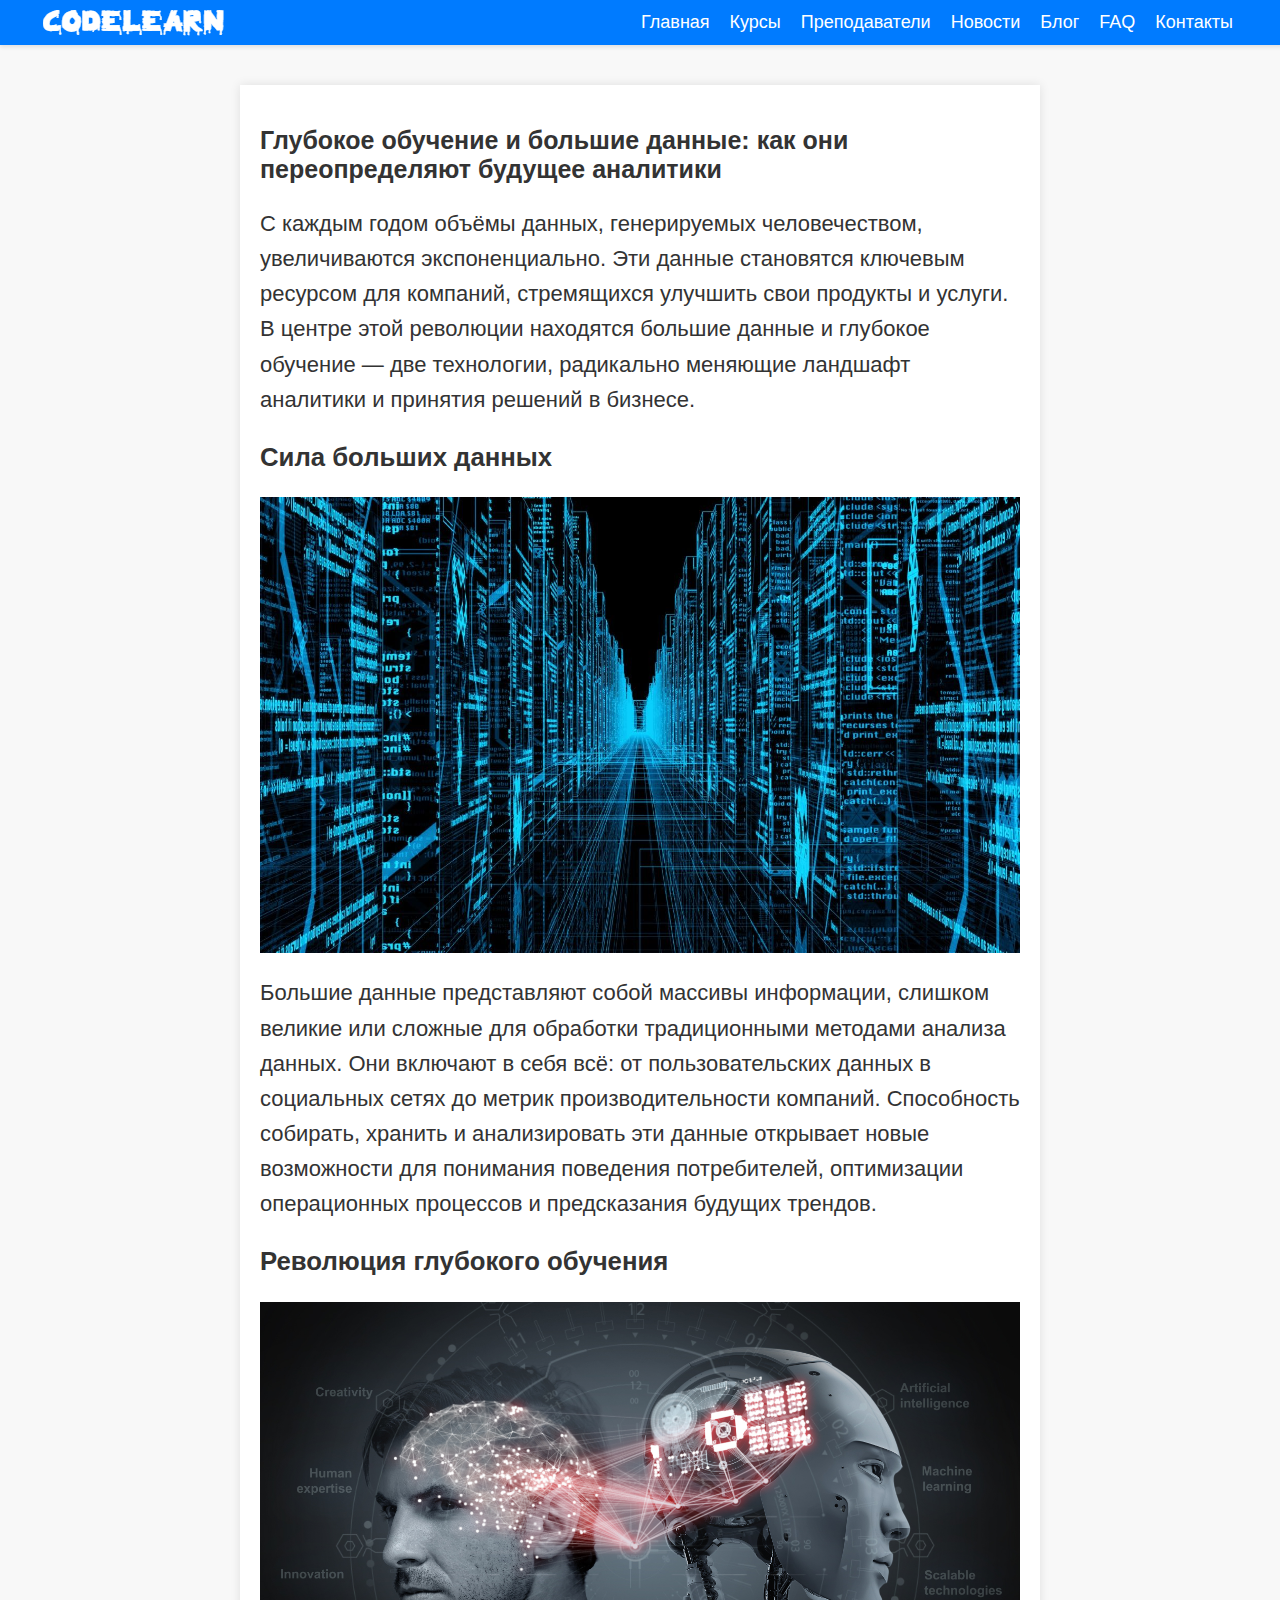
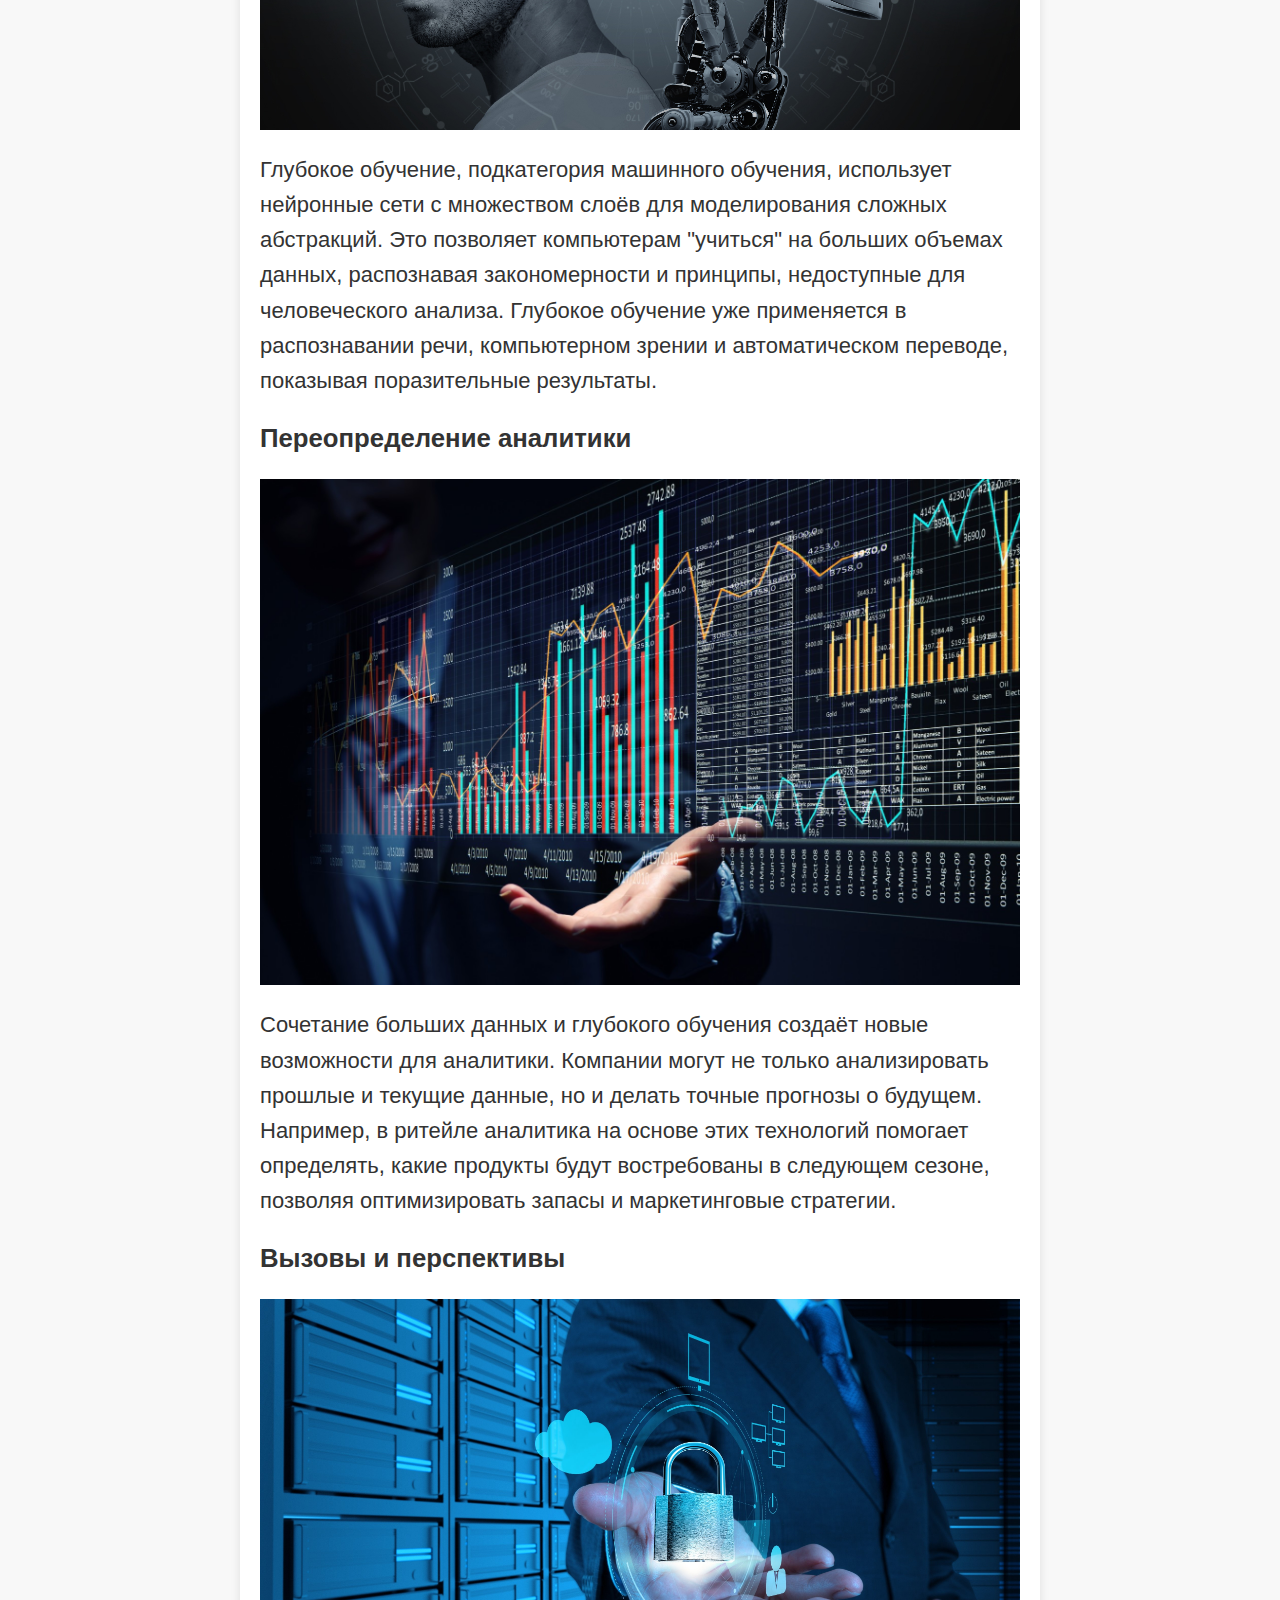
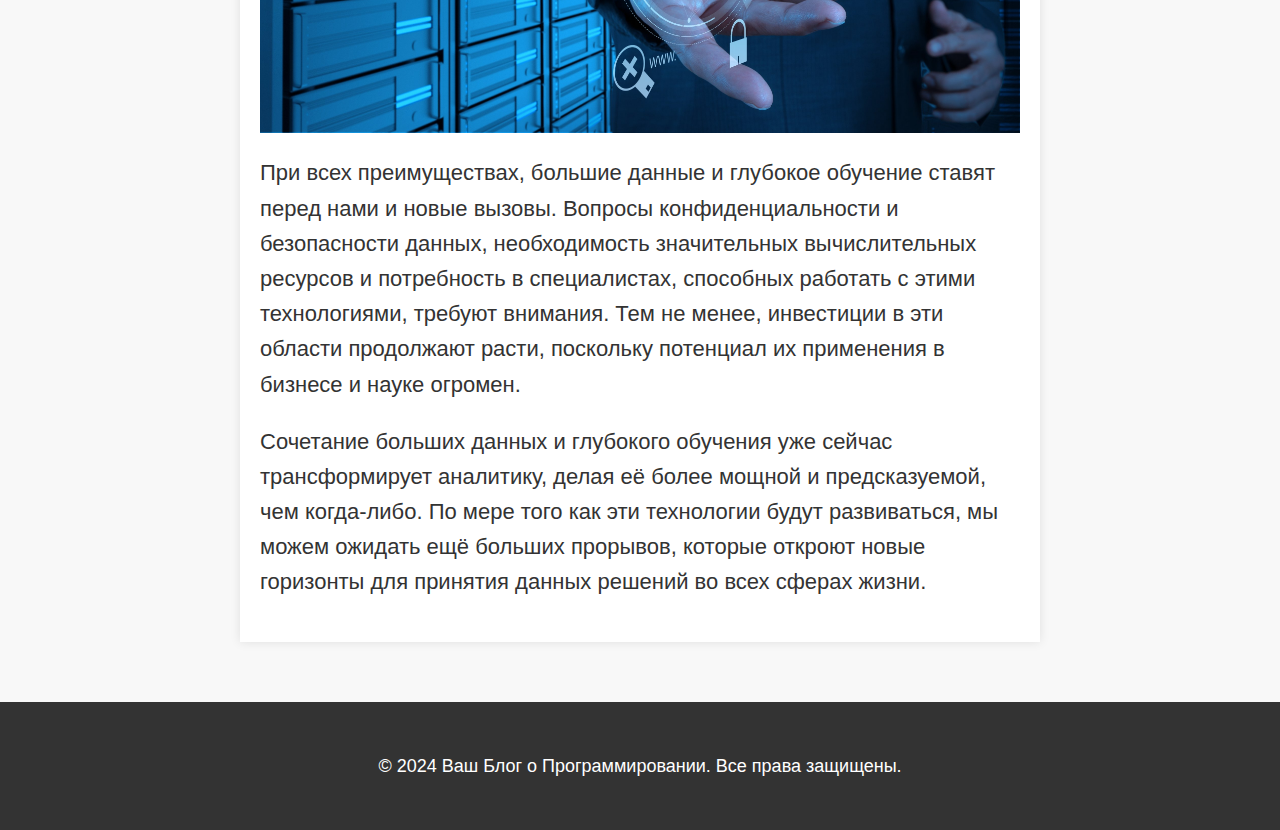
==== blog/article_five.html @ 9b8aef6d "Add files via upload" ====
<!DOCTYPE html>
<html lang="ru">
<head>
    <meta charset="UTF-8">
    <title>Статья</title>
    <link rel="stylesheet" href="/styles/style.css"> 
    <link rel="stylesheet" href="/styles/styles_for_blog.css"> 
</head>
<body>
    <header>
        <div class="container">
            <div class="logo"><a href="/index.html"><img src="/images/general/logo.png" alt="Логотип"></a></div>
            <nav>
                <ul>
                    <li><a href="/index.html">Главная</a></li>
                    <li><a href="#courses">Курсы</a></li>
                    <li><a href="#teachers">Преподаватели</a></li>
                    <li><a href="#news">Новости</a></li>
                    <li><a href="#blog">Блог</a></li>
                    <li><a href="#faq">FAQ</a></li>
                    <li><a href="#contact">Контакты</a></li>
                </ul>
            </nav>
        </div>
    </header>
    <main>
        <article>
            <h2>Глубокое обучение и большие данные: как они переопределяют будущее аналитики</h2>
            <p>С каждым годом объёмы данных, генерируемых человечеством, увеличиваются экспоненциально. Эти данные становятся ключевым ресурсом для компаний, стремящихся улучшить свои продукты и услуги. В центре этой революции находятся большие данные и глубокое обучение — две технологии, радикально меняющие ландшафт аналитики и принятия решений в бизнесе.</p>
            <h3>Сила больших данных</h3>
            <img src="/images/article_five/array_information.jpg" alt="array information">
            <p>Большие данные представляют собой массивы информации, слишком великие или сложные для обработки традиционными методами анализа данных. Они включают в себя всё: от пользовательских данных в социальных сетях до метрик производительности компаний. Способность собирать, хранить и анализировать эти данные открывает новые возможности для понимания поведения потребителей, оптимизации операционных процессов и предсказания будущих трендов.</p>
            <h3>Революция глубокого обучения</h3>
            <img src="/images/article_five/machine_learning.jpg" alt="machine learning">
            <p>Глубокое обучение, подкатегория машинного обучения, использует нейронные сети с множеством слоёв для моделирования сложных абстракций. Это позволяет компьютерам "учиться" на больших объемах данных, распознавая закономерности и принципы, недоступные для человеческого анализа. Глубокое обучение уже применяется в распознавании речи, компьютерном зрении и автоматическом переводе, показывая поразительные результаты.</p>
            <h3>Переопределение аналитики</h3>
            <img src="/images/article_five/analityc.jpg" alt="analityc">
            <p>Сочетание больших данных и глубокого обучения создаёт новые возможности для аналитики. Компании могут не только анализировать прошлые и текущие данные, но и делать точные прогнозы о будущем. Например, в ритейле аналитика на основе этих технологий помогает определять, какие продукты будут востребованы в следующем сезоне, позволяя оптимизировать запасы и маркетинговые стратегии.</p>
            <h3>Вызовы и перспективы</h3>
            <img src="/images/article_five/data_sequre.jpg" alt="data sequre">
            <p>При всех преимуществах, большие данные и глубокое обучение ставят перед нами и новые вызовы. Вопросы конфиденциальности и безопасности данных, необходимость значительных вычислительных ресурсов и потребность в специалистах, способных работать с этими технологиями, требуют внимания. Тем не менее, инвестиции в эти области продолжают расти, поскольку потенциал их применения в бизнесе и науке огромен.</p>
            <p>Сочетание больших данных и глубокого обучения уже сейчас трансформирует аналитику, делая её более мощной и предсказуемой, чем когда-либо. По мере того как эти технологии будут развиваться, мы можем ожидать ещё больших прорывов, которые откроют новые горизонты для принятия данных решений во всех сферах жизни.</p>
        </article>
    </main>
    <footer>
        <p>&copy; 2024 Ваш Блог о Программировании. Все права защищены.</p>
    </footer>
</body>
</html>
---- styles/style.css ----
/* Основные стили */
body {
    font-family: 'Arial', sans-serif;
    margin: 0;
    padding: 0;
    background-color: #f0f0f0;
    color: #333;
}

.body-no-scroll {
    overflow: hidden; /* Отключает прокрутку на странице */
    height: 100%; /* Задаёт фиксированную высоту */
}

.container {
    max-width: 1200px;
    min-width: 960px;
    margin: auto;
    padding: 20px;
}

h1, h2, h3 {
    color: #333;
}

a {
    color: #007bff;
    text-decoration: none;
}

a:hover {
    opacity: 0.7;
}

ul {
    list-style: none;
    padding: 0;
}

/* Шапка */
header {
    background-color: #007bff; /* Измените на желаемый цвет */
    color: white;
    width: 100%;
    top: 0;
    left: 0;
    z-index: 1000; /* Убедитесь, что шапка всегда наверху */
    box-shadow: 0 2px 4px rgba(0, 0, 0, 0.1); /* Небольшая тень для выделения */
}

header .container {
    max-width: 1200px;
    margin: auto;
    display: flex;  
    justify-content: space-between;
    align-items: center;
    padding: 3px;
}

nav ul {
    list-style: none;
    display: flex;
    margin: 0;
    padding: 0;
}

nav ul li {
    margin-left: 5px;
}


nav ul li a {
    color: white;
    text-decoration: none;
    transition: background-color 0.3s ease;
}


.logo {
    font-size: 20px;
    font-weight: bold;
}

/* Основное содержимое */
main {
    padding: 20px 0;
}

section {
    margin-bottom: 20px;
}

/* Формы обратной связи */
form {
    background-color: #f9f9f9;
    padding: 20px;
    border-radius: 8px;
    box-shadow: 0 2px 5px rgba(0,0,0,0.1);
}

.form-group {
    margin-bottom: 20px;
}

.form-group label {
    display: block;
    margin-bottom: 5px;
}

.form-group input[type="text"],
.form-group input[type="email"],
.form-group textarea {
    width: 100%;
    padding: 10px;
    border: 1px solid #ccc;
    border-radius: 4px;
    box-sizing: border-box; /* Добавляет padding в общую ширину и высоту элемента, обеспечивая более предсказуемое расположение */
}

.form-group textarea {
    resize: vertical; /* Позволяет пользователю изменять размер только по вертикали */
}

button[type="submit"] {
    background-color: #007bff;
    color: white;
    padding: 10px 20px;
    border: none;
    border-radius: 4px;
    cursor: pointer;
    font-size: 16px;
}

button[type="submit"]:hover {
    background-color: #0056b3;
}

/*Стили для Главной секции*/
#welcome {
    background-color: #e8effc;
    padding: 40px 0;
}

#welcome > .container {
    max-width: 800px;
    margin: auto;
    padding: 0 20px;
}

#welcome > h2 {
    color: #2a2f45;
    font-family: 'Segoe UI', Tahoma, Geneva, Verdana, sans-serif;
    text-align: center;
}

#welcome > p {
    color: #4a4f5c;
    font-family: 'Segoe UI', Tahoma, Geneva, Verdana, sans-serif;
    text-align: justify;
    line-height: 1.8;
}

.features {
    background-color: #ffffff;
    border-radius: 8px;
    box-shadow: 0 4px 6px rgba(0, 0, 0, 0.1);
    margin-top: 25px;
    padding: 20px;
}

.features h3 {
    color: #2a2f45;
}

.features ul {
    list-style-type: none;
    padding: 0;
}

.features li {
    padding: 5px 0;
    color: #4a4f5c;
}

/* Стили для секции teacher */
/* Стили для обертки списка преподавателей */
/* Очистка float */

#teachersList::after {
    content: "";
    display: table;
    clear: both;
}

.teacher-item {
    float: left;
    width: 23%;
    margin: 1%;
    box-sizing: border-box;
    padding: 10px;
    background-color: #f9f9f9;
    box-shadow: 0 2px 4px rgba(0, 0, 0, 0.1);
    height: 350px; /* Пример фиксированной высоты */
    overflow: hidden; /* Скрывает содержимое, выходящее за пределы карточки */
    text-align: center;
}

/* Стилизация фотографии преподавателя */
.teacher-photo {
    width: 100px; /* Ширина фото */
    height: 100px; /* Высота фото */
    border-radius: 50%; /* Делаем фото круглым */
    object-fit: cover; /* Обрезка фото для заполнения контейнера */
    margin-bottom: 15px; /* Отступ снизу */
}

/* Стили для текстовой информации о преподавателе */
.teacher-info h3, .teacher-info p {
    text-align: center;
    margin: 5px 0; /* Небольшой отступ для заголовков и абзацев */
}

/* Стилизация кнопки "Задать вопрос" */
#askQuestionBtn {
    display: block; /* Позволяет применить margin: auto */
    width: auto; /* Ширина кнопки будет определяться её содержимым */
    padding: 10px 20px; /* Внутренние отступы для увеличения размера кнопки */
    margin: 20px auto; /* Верхний и нижний отступы 20px, auto по бокам для центрирования */
    background-color: #007bff; /* Синий фон кнопки */
    color: white; /* Белый текст */
    border: none; /* Убрать стандартную рамку кнопки */
    border-radius: 5px; /* Скруглённые углы */
    cursor: pointer; /* Курсор в виде руки при наведении */
    font-size: 16px; /* Размер шрифта текста в кнопке */
}

.intro-text {
    font-size: 18px; /* Увеличиваем размер шрифта для лучшей читаемости */
    color: #333; /* Темно-серый цвет текста для улучшения контраста */
    margin-bottom: 20px; /* Добавляем отступ снизу для визуального разделения текста и кнопки */
    padding: 0 15px; /* Паддинги по бокам для предотвращения прилипания текста к краям контейнера */
    text-align: justify; /* Выравниваем текст по ширине для более аккуратного вида */
    line-height: 1.6; /* Увеличиваем межстрочный интервал для лучшей читаемости */
    border-left: 4px solid #007bff; /* Добавляем левую границу для выделения */
    background-color: #f9f9f9; /* Светлый фоновый цвет для выделения абзаца */
    box-shadow: 0px 2px 4px rgba(0,0,0,0.1); /* Небольшая тень для добавления глубины */
}

#askQuestionBtn:hover {
    background-color: #0056b3; /* Темно-синий фон при наведении */
}

/* Стиль модального окна */
.modal {
    display: none; /* Скрыть модальное окно по умолчанию */
    position: fixed; /* Оставаться на месте при прокрутке */
    z-index: 1000; /* Сидеть над другими элементами */
    left: 0;
    top: 0;
    width: 100%; /* Полная ширина */
    height: 100%; /* Полная высота */
    overflow: hidden; /* Отключить прокрутку внутри модального окна */
    background-color: rgba(0,0,0,0.4); /* Черный с небольшой прозрачностью */
}


/* Стиль контента модального окна */
.modal-content {
    background-color: #fefefe;
    margin: 15% auto; /* 15% от верха и центрировано по горизонтали */
    padding: 20px;
    border: 1px solid #888;
    width: 80%; /* Можете настроить ширину */
    max-width: 600px; /* Максимальная ширина */
    border-radius: 5px; /* Скругленные углы */
}

/* Стилизация выпадающего списка */
select {
    display: block;
    width: 100%; /* Занимает всю ширину контейнера */
    padding: 8px 10px; /* Паддинги для удобства */
    margin-bottom: 10px; /* Отступ снизу */
    font-size: 16px; /* Размер текста */
    line-height: 1.5;
    border: 1px solid #ccc; /* Граница */
    border-radius: 5px; /* Скруглённые углы */
    -webkit-appearance: none; /* Убираем стандартный стиль в WebKit-браузерах */
    -moz-appearance: none; /* Убираем стандартный стиль в Firefox */
    appearance: none; /* Убираем стандартный внешний вид */
    background-color: #fff; /* Фоновый цвет */
    background-image: url('data:image/svg+xml;utf8,<svg xmlns="http://www.w3.org/2000/svg" width="14" height="12" viewBox="0 0 14 12"><polygon fill="rgba(0, 0, 0, 0.5)" points="1,1 7,9 13,1 "/></svg>'); /* Иконка стрелки */
    background-repeat: no-repeat;
    background-position: right 10px center; /* Позиционирование иконки стрелки */
    background-size: 14px; /* Размер иконки стрелки */
    cursor: pointer; /* Курсор в виде указателя */
}

/* Стилизация при фокусе на select */
select:focus {
    outline: none; /* Убираем стандартную обводку при фокусе */
    border-color: #64B5F6; /* Цвет границы при фокусе */
}

/* Стиль кнопки закрытия */
.close-button {
    color: #aaa;
    float: right;
    font-size: 28px;
    font-weight: bold;
}

.close-button:hover,
.close-button:focus {
    color: black;
    text-decoration: none;
    cursor: pointer;
}

/* Стили для формы внутри модального окна */
.form-group {
    margin-bottom: 10px;
}

.form-group label {
    display: block;
    margin-bottom: 5px;
}

.form-group input[type="email"],
.form-group textarea {
    width: 100%;
    padding: 10px;
    margin-top: 5px;
    border: 1px solid #ccc;
    border-radius: 4px;
}

input[type="submit"] {
    background-color: #007bff;
    color: white;
    padding: 10px 20px;
    border: none;
    border-radius: 5px;
    cursor: pointer;
}

input[type="submit"]:hover {
    background-color: #0056b3;
}

#showTeachersBtn {
    padding: 10px 20px;
    background-color: #007bff; /* Цвет фона */
    color: white; /* Цвет текста */
    border: none; /* Убираем стандартную рамку */
    border-radius: 5px; /* Скругляем углы */
    cursor: pointer; /* Курсор в виде указателя */
    outline: none; /* Убираем контур при фокусе */
    transition: background-color 0.3s; /* Плавное изменение цвета фона при наведении */
}

#showTeachersBtn:hover {
    background-color: #0056b3; /* Цвет фона при наведении */
}


/* Стили для блога */
.blog-posts {
    display: grid;
    grid-template-columns: repeat(auto-fill, minmax(300px, 1fr));
    gap: 20px;
    padding: 20px 0;
}

.blog-post {
    background-color: #ffffff;
    border-radius: 8px;
    box-shadow: 0 2px 4px rgba(0,0,0,0.1);
    overflow: hidden;
    transition: transform 0.3s ease, box-shadow 0.3s ease;
}

.blog-post:hover {
    transform: translateY(-5px);
    box-shadow: 0 4px 8px rgba(0,0,0,0.2);
}

.blog-post img {
    width: 100%;
    height: 200px;
    object-fit: cover; /* Обеспечивает, что изображения будут красиво обрезаны, чтобы соответствовать размерам */
}

.blog-post-content {
    padding: 15px;
}

.blog-post-title {
    margin: 0;
    padding: 10px 0;
    font-size: 20px;
    color: #333;
}

.blog-post-description {
    font-size: 16px;
    color: #666;
}

/* Ссылки внутри блога для улучшения навигации */
.blog-post a {
    display: inline-block;
    margin-top: 15px;
    color: #007bff;
}

.blog-post a:hover {
    text-decoration: underline;
}

/* Стили для секции FAQ */
.faq-item {
    margin-bottom: 10px;
    border-radius: 5px;
    background-color: #f7f7f7;
    box-shadow: 0 2px 4px rgba(0, 0, 0, 0.1);
}

.faq-question {
    padding: 15px;
    margin: 0;
    cursor: pointer;
    position: relative;
    font-weight: 600;
    color: #333;
    background-color: #e9ecef;
    border-radius: 5px 5px 0 0;
}

.faq-question::after {
    content: '\002B';
    position: absolute;
    right: 20px;
    font-size: 20px;
    color: #007bff;
    transition: transform 0.3s ease;
}

.faq-question.active::after {
    transform: rotate(45deg);
}

.faq-answer {
    display: none;
    padding: 15px;
    color: #666;
    background-color: #fff;
    border-top: none;
    font-size: 16px;
    line-height: 1.5;
    border-radius: 0 0 5px 5px;
}

.faq-item:last-child .faq-answer {
    border-radius: 0 0 5px 5px;
}

/* Анимация для ответов */
.faq-answer {
    overflow: hidden;
    transition: height 0.3s ease-out;
    height: 0;
}

.faq-answer.active {
    height: auto; /* Это значение будет переопределено в JavaScript */
    display: block;
}


/* Отступы и выравнивание для контейнера формы */
#contact .container {
    max-width: 600px; /* Лимитирует максимальную ширину формы для лучшей читаемости на больших экранах */
    margin: auto;
}

/* Карусель с новостями */
.news-carousel {
    position: relative;
    width: 100%;
    overflow: hidden;
}

.carousel-item {
    display: none;
    width: 100%;
    text-align: center;
}


.carousel-item.active {
    display: block;
}

.carousel-item img {
    width: 100%;
    max-height: 400px;
    object-fit: cover;
}

.carousel-caption {
    background-color: rgba(0, 0, 0, 0.7);
    color: #f0f0f0;
    padding: 20px;
    position: absolute;
    bottom: 0;
    width: 100%;
    text-align: left;
}

.carousel-indicators {
    position: absolute;
    bottom: 10px;
    left: 0;
    right: 0;
    text-align: center;
    z-index: 15;
}

.carousel-indicator {
    display: inline-block;
    width: 10px;
    height: 10px;
    margin: 0 5px;
    background-color: #fff;
    border-radius: 50%;
    cursor: pointer;
    transition: background-color 0.6s ease;
}

.carousel-indicator.active {
    background-color: #666;
}

.carousel-caption h3 {
    color: #ffffff; /* Ярко-белый цвет для заголовков */
    margin: 0 0 10px; /* Добавляем нижний отступ к заголовку */
}

.carousel-caption p {
    color: #cccccc; /* Светло-серый цвет для абзацев */
    font-size: 16px; /* Увеличиваем размер шрифта для лучшей читаемости */
}

/* Футер */
footer {
    background-color: #333;
    color: #ffffff; /* Светлый текст на темном фоне */
    padding: 20px 0;
    margin-top: 20px;
}

.footer-section h3, .footer-section a, .footer-section p {
    color: #ffffff; /* Убедитесь, что текст виден на фоне */
}

/* Маркер to-up */
#toTop {
    position: fixed;
    bottom: 20px;
    right: 20px;
    cursor: pointer;
}

/* Адаптивность и кастомные стили */
@media (min-width: 768px) {
    .container {
        padding: 20px 40px;
    }

    nav ul li {
        margin: 0 25px;
    }

    .footer-section {
        display: inline-block;
        vertical-align: top;
        width: 23%;
        margin: 0 1%;
        text-align: left;
    }

    .blog-post img {
        height: 150px; /* Уменьшаем высоту изображений для маленьких экранов */
    }

    #teachersList {
        grid-template-columns: repeat(2, 1fr); /* 2 колонки для меньших экранов */
    }
}

@media (max-width: 480px) {
    .container, .blog-posts {
        padding: 10px;
    }

    .blog-post-title {
        font-size: 18px; /* Немного уменьшаем размер заголовков для улучшения читаемости */
    }

    .blog-post-description {
        font-size: 14px; /* Адаптируем размер текста описания */
    }

    #teachersList {
        grid-template-columns: 1fr; /* 1 колонка для очень маленьких экранов */
    }
}

#courses, #blog, #news {
    background-color: #f8f9fa;
    padding: 20px;
    border-radius: 5px;
}

.course-list, .news-list, .blog-posts {
    display: grid;
    grid-template-columns: repeat(auto-fit, minmax(300px, 1fr));
    gap: 20px;
}

.course-item, .teacher-item, .news-item, .blog-post {
    background-color: #ffffff;
    padding: 20px;
    border-radius: 5px;
}

/* Основной стиль скроллбара */
::-webkit-scrollbar {
    width: 8px; /* Ширина скроллбара */
    height: 1px; /* Высота скроллбара для горизонтального скроллинга */
}

/* Стиль трека (дорожки), по которой движется скроллбар */
::-webkit-scrollbar-track {
    background: rgba(0, 0, 0, 0.1); /* Светлый фон трека */
    border-radius: 10px; /* Закругленные углы трека */
}

/* Стиль ручки скроллбара */
::-webkit-scrollbar-thumb {
    background: rgba(50, 50, 250, 0.8); /* Синий цвет ручки */
    border-radius: 10px; /* Закругленные углы ручки */
}

/* Стиль ручки скроллбара при наведении */
::-webkit-scrollbar-thumb:hover {
    background: rgba(50, 50, 250, 1); /* Немного темнее синий цвет при наведении */
}
---- styles/styles_for_blog.css ----
body {
    font-family: Arial, sans-serif;
    color: #333;
    background-color: #f8f8f8;
    margin: 0;
    padding: 0;
    font-size: 18px;
}

main {
    max-width: 800px; /* Максимальная ширина контента */
    margin: 20px auto; /* Автоматический отступ слева и справа для центрирования */
    padding: 0 20px; /* Отступы внутри контейнера */
    font-size: 22px;
}

header {
    background-color: #007BFF;
    color: white;
    text-align: center;
    padding: 3px;
}

footer {
    background-color: #333;
    color: white;
    text-align: center;
    padding: 50px 0;
}

img {
    max-width: 100%; /* Делает изображение адаптивным */
    height: auto;
    display: block; /* Чтобы картинка была на отдельной строке */
    margin: 0 auto; /* Центрирование картинки */
}

nav ul {
    list-style-type: none;
    padding: 0;
}

nav ul li {
    display: inline;
    margin: 0 10px;
}

nav ul li a {
    color: white;
    text-decoration: none;
}

main {
    padding: 20px;
}

article {
    background-color: white;
    padding: 20px;
    margin-bottom: 20px;
    box-shadow: 0 0 10px 0 rgba(0,0,0,0.1);
}

h1, h2 {
    color: #333;
}

h1 {
    font-size: 31px;
}

h2 {
    font-size: 25px;
}

p {
    line-height: 1.6;
}

footer p {
    margin: 0;
}
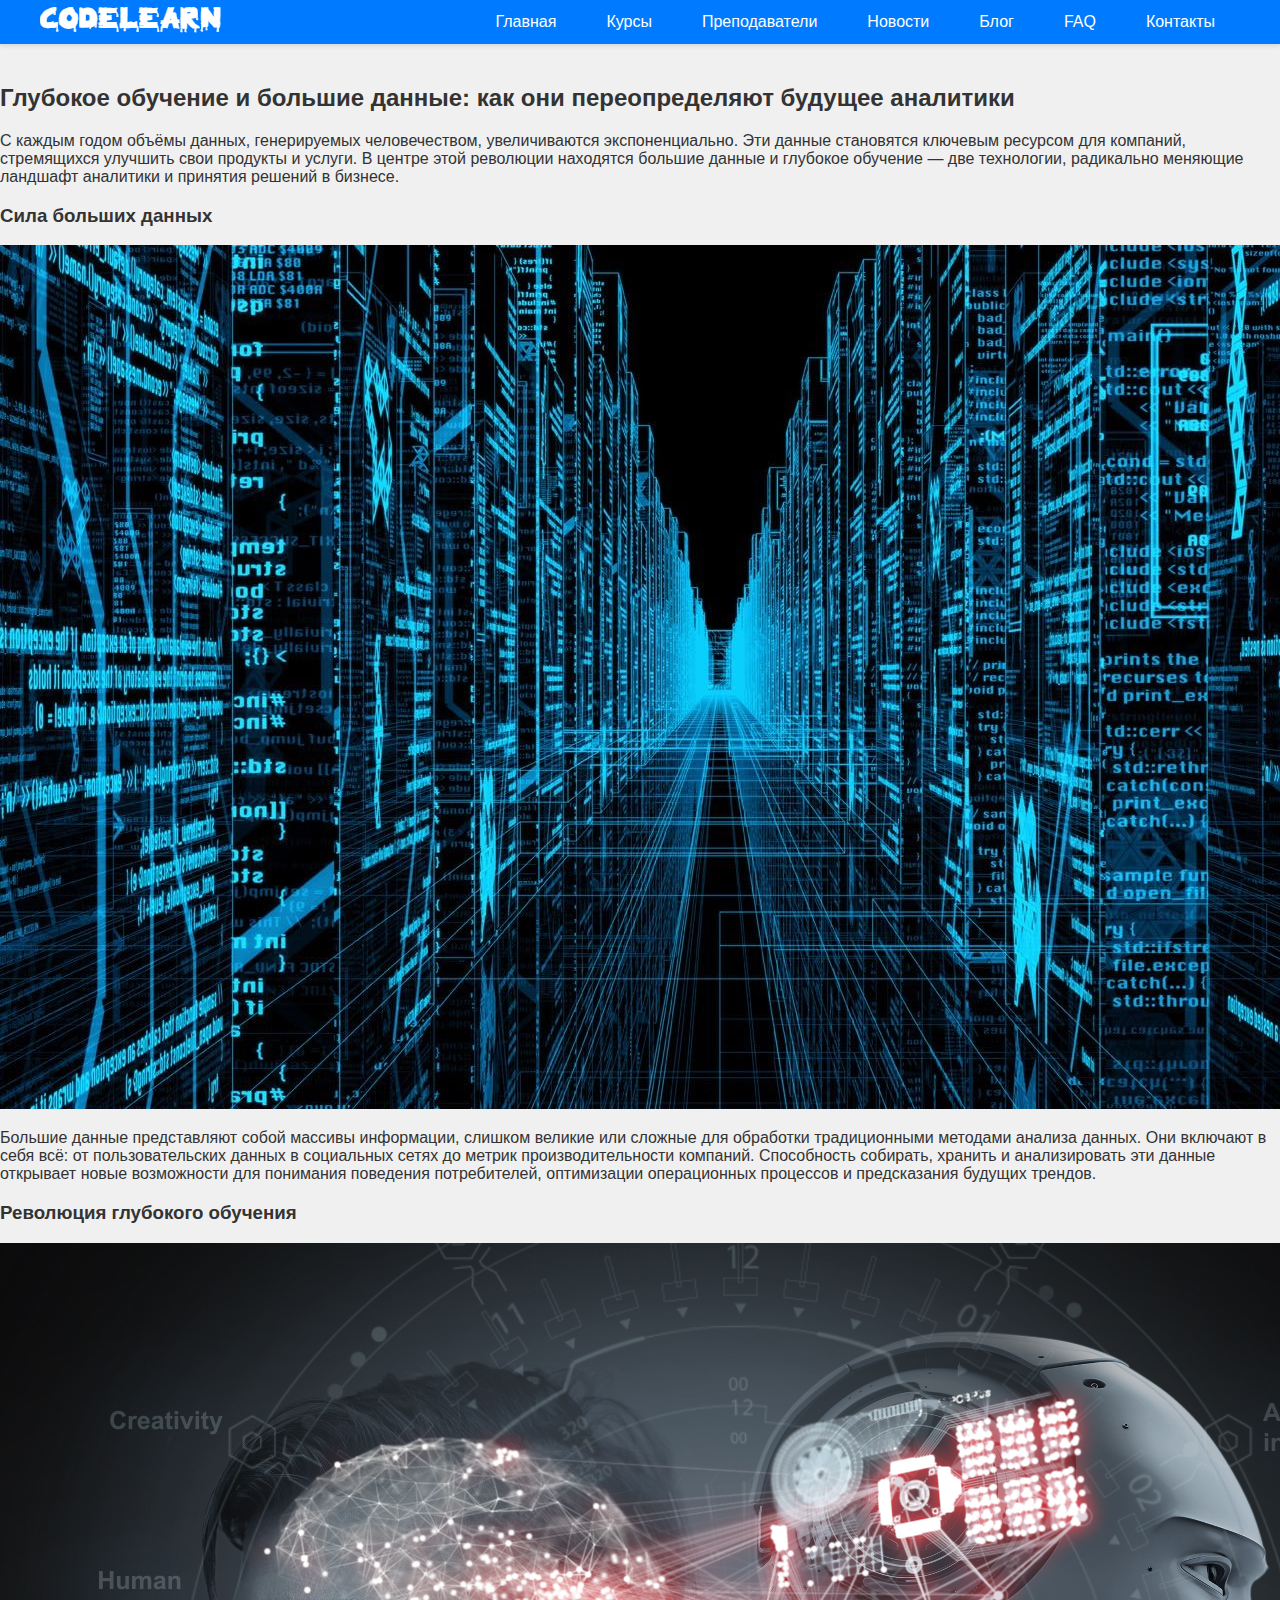
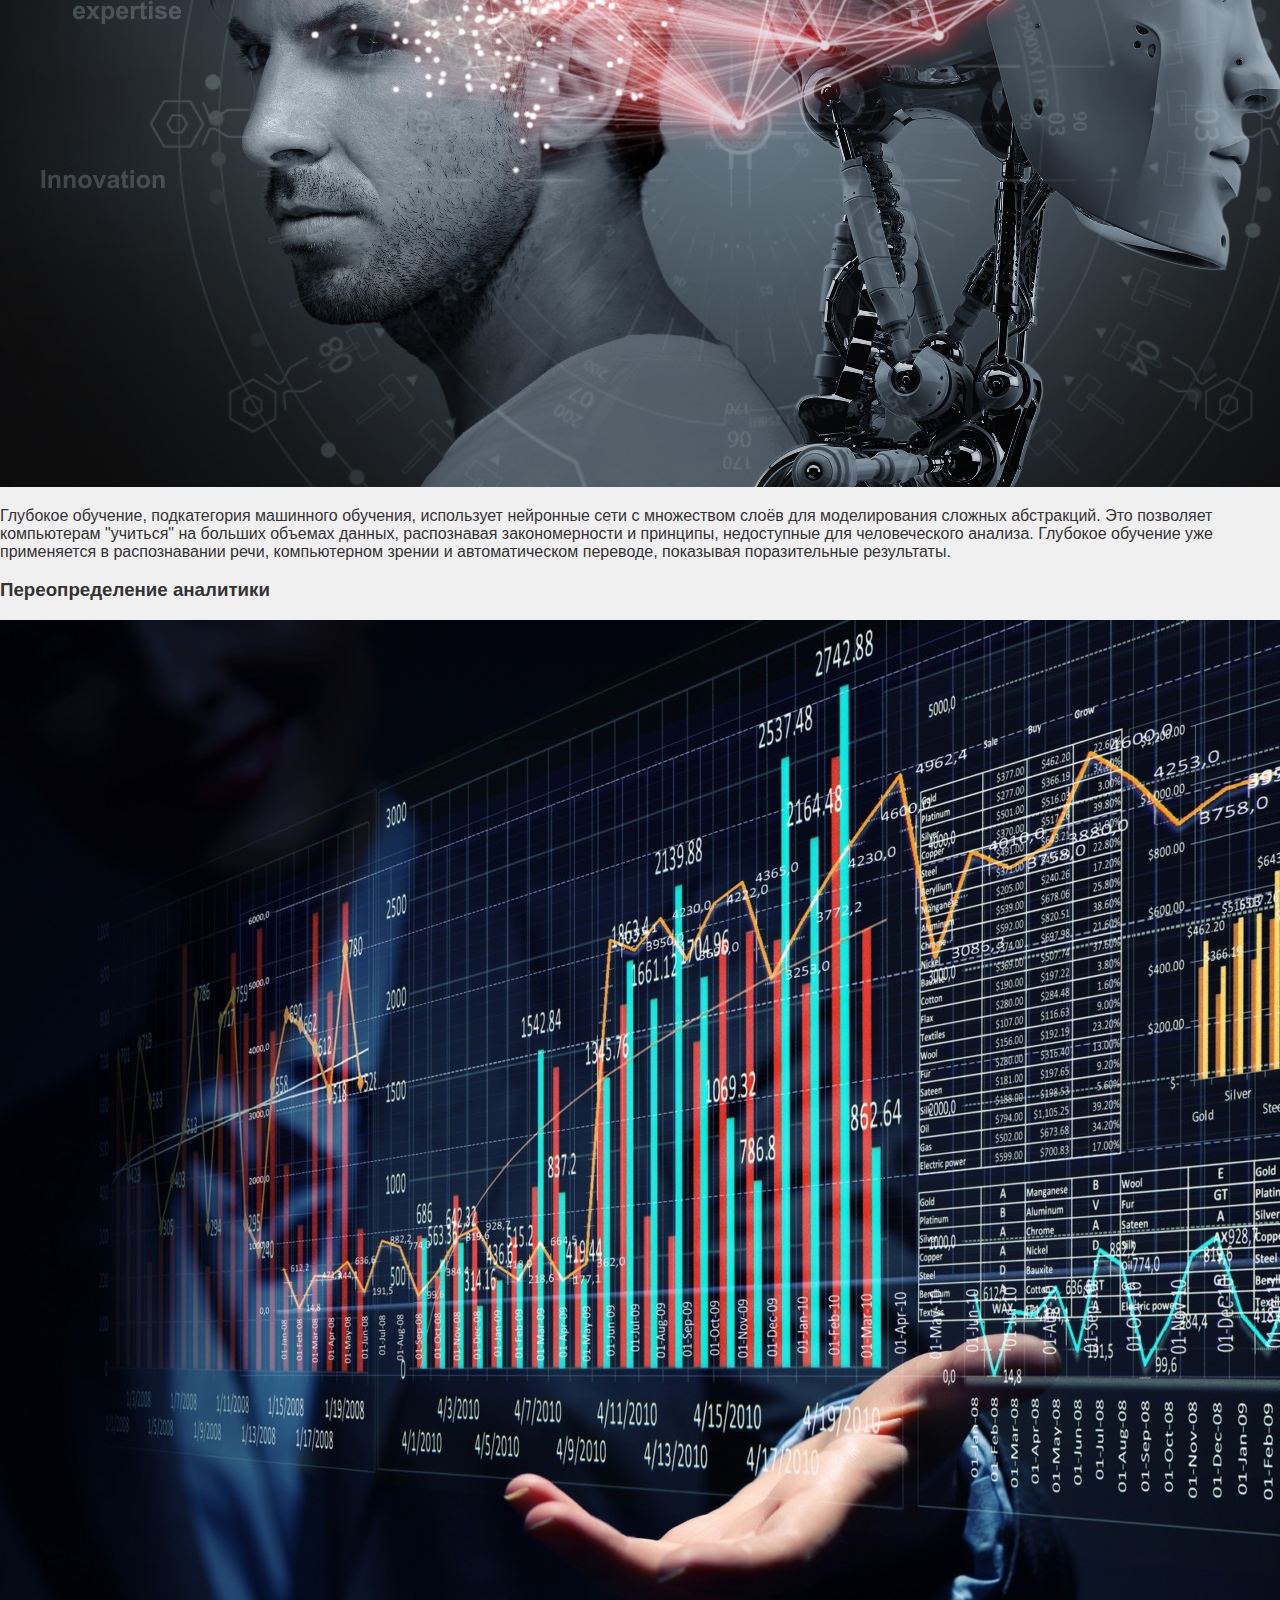
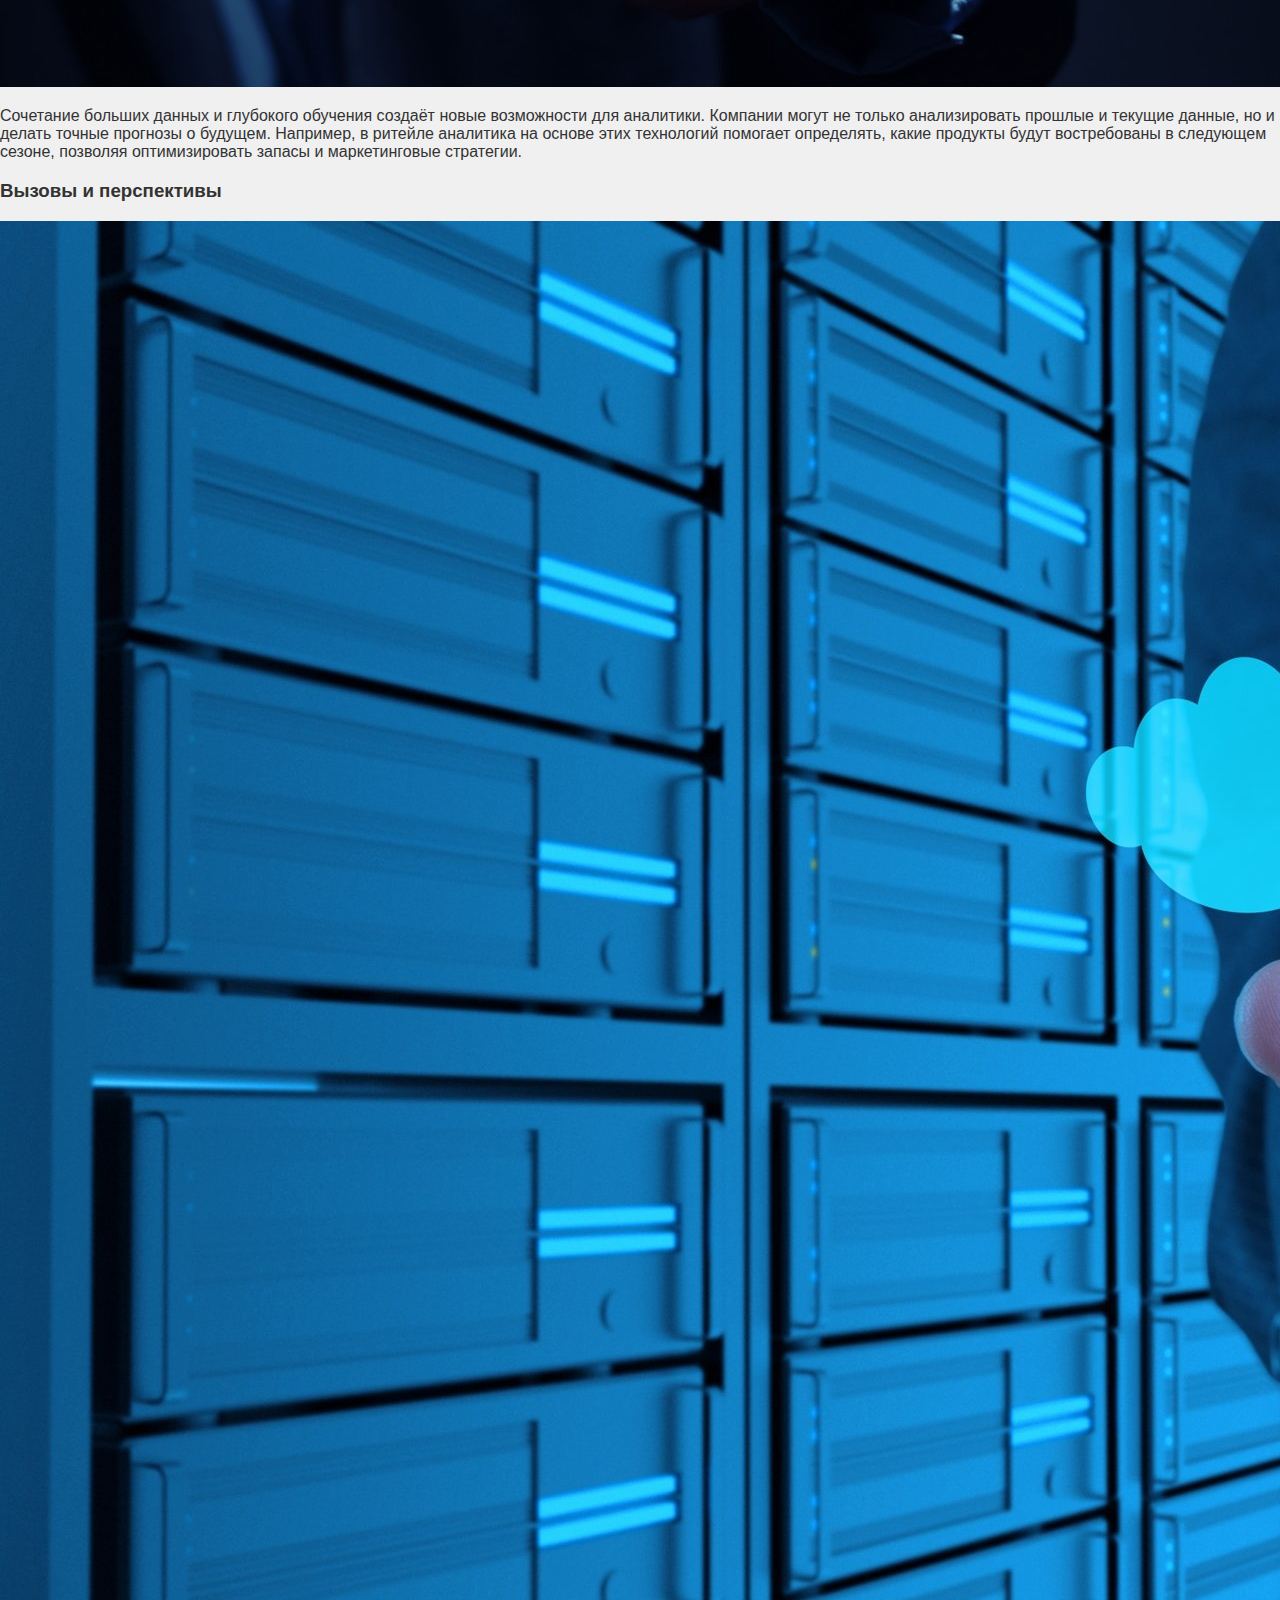
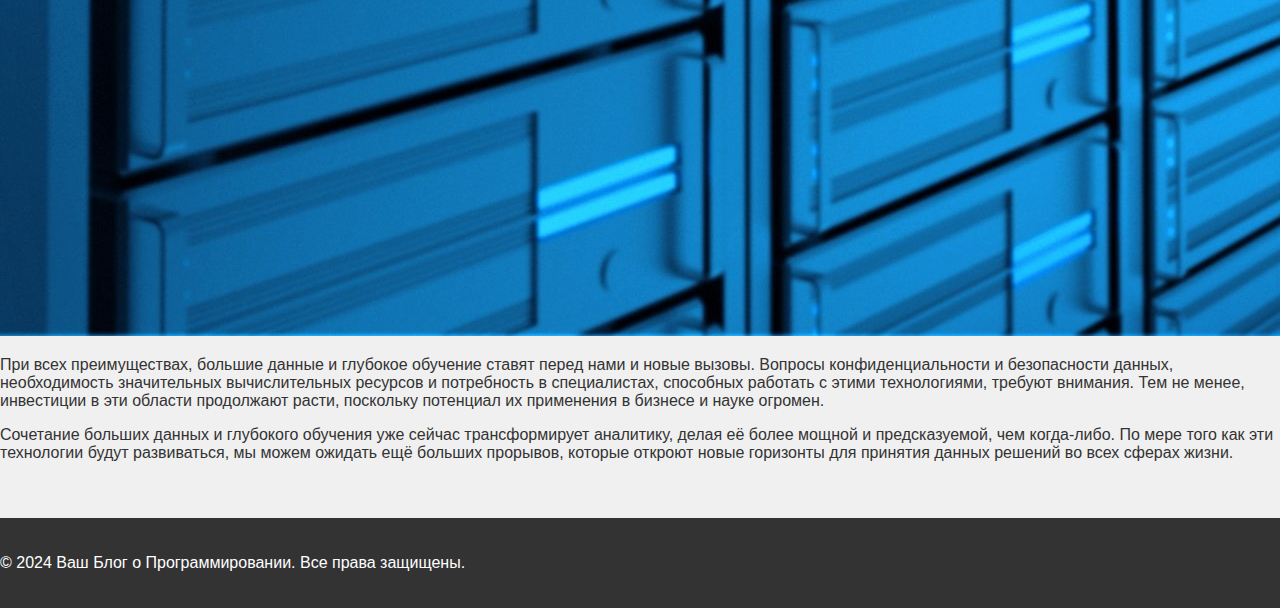
==== commit 4401925c: "Update article_five.html" ====
--- a/blog/article_five.html
+++ b/blog/article_five.html
@@ -4,7 +4,7 @@
     <meta charset="UTF-8">
     <title>Статья</title>
     <link rel="stylesheet" href="/styles/style.css"> 
-    <link rel="stylesheet" href="/styles/styles_for_blog.css"> 
+    <link rel="stylesheet" href="./styles/styles_for_blog.css"> 
 </head>
 <body>
     <header>
